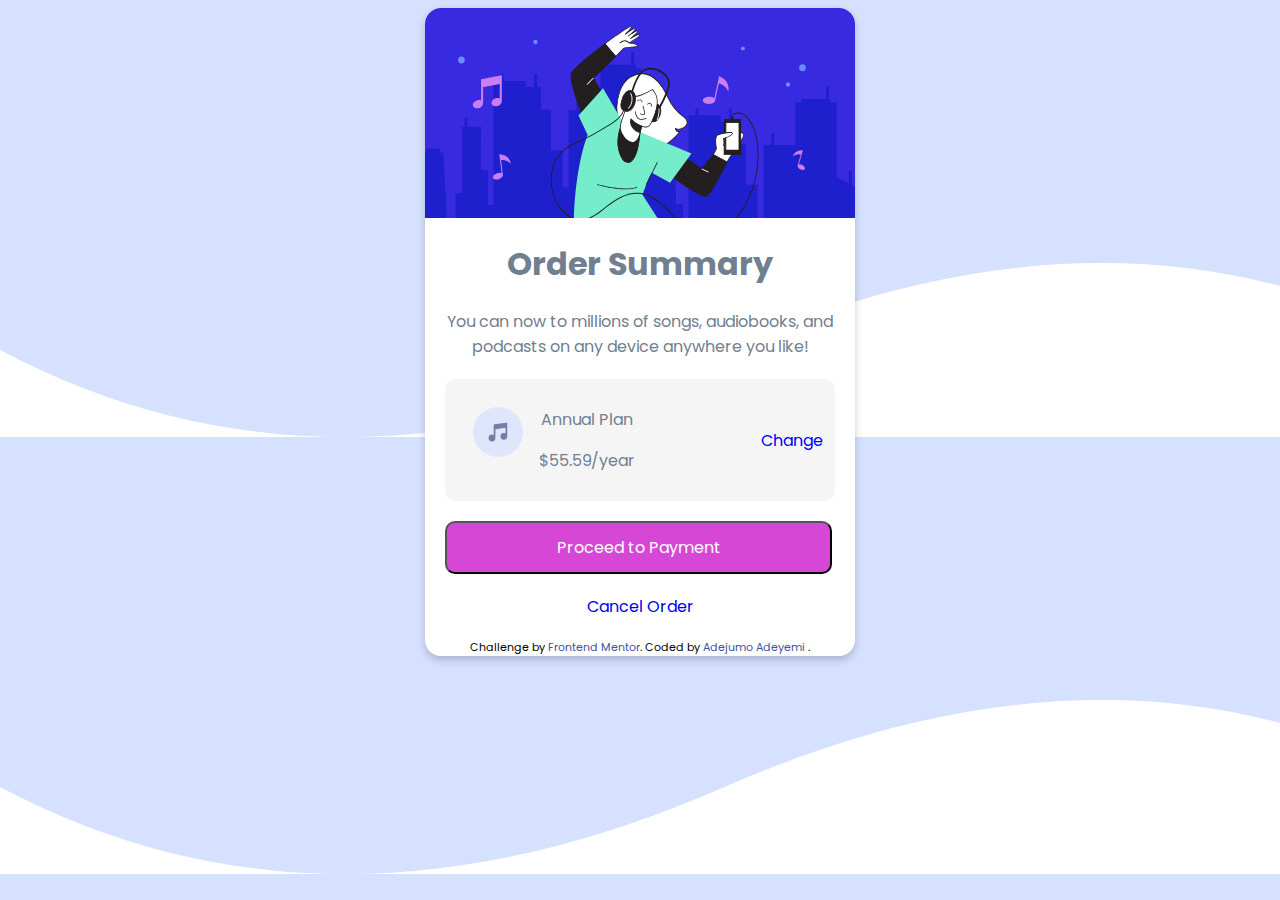
==== index.html @ 4df550a1 "Add files via upload" ====
<!DOCTYPE html>
<html lang="en">
<head>
  <meta charset="UTF-8">
  <meta name="viewport" content="width=device-width, initial-scale=1.0"> <!-- displays site properly based on user's device -->

  <link rel="icon" type="image/png" sizes="32x32" href="./images/favicon-32x32.png">
  <link rel="stylesheet" href="order-summary_2.css">
  
  <title>Frontend Mentor | Order summary card</title>

  <style>
    .attribution { font-size: 11px; text-align: center; margin: 20px; margin-bottom: 10px;}
    .attribution a { color: hsl(228, 45%, 44%); }
  </style>
</head>
<body>
  <div class="container">
      <div>
          <img src="images\illustration-hero.svg" alt="" id="hero">
      </div>
      <h1>Order Summary</h1>
      <p id="info">You can now to millions of songs, audiobooks, and podcasts on any device anywhere you like!</p>
      <div id="change-menu">
          <img src="images\icon-music.svg" alt="" class="tone">
          <div class="annual-plan">            
              <p>Annual Plan</p>
              <p>$55.59/year</p>
          </div>
          <a href="#" class="change">Change</a>
      </div>
      <div>
        <button type="button" id="pay">Proceed to Payment</button>
      </div>
      <div id="cancel">
          <a href="#" >Cancel Order</a>
      </div>
      <div class="attribution">
        Challenge by <a href="https://www.frontendmentor.io?ref=challenge" target="_blank">Frontend Mentor</a>. 
        Coded by <a href="#"><span> Adejumo Adeyemi </span></a>.
      </div>
  </div>
  
</body>
</html>
---- order-summary_2.css ----
@import url('https://fonts.googleapis.com/css?family=Poppins:200i,400&display=swap');

:root {
    --color-white: #f3f3f3;
    --color-purple: rgb(214, 71, 214);
    --color-darkblue-alpha: rgba(27, 27, 50, 0.8);
    --color-green: #37af65;
    --color-white: white;
  }

#pay,
#cancel
#change{
    cursor: pointer;
    font-family: inherit;
}
body{
    background: url("images/pattern-background-desktop.svg");
    box-sizing: border-box;
    z-index: -1;
}
.container{
    box-shadow: 0 4px 8px 0 rgba(0, 0, 0, 0.2);
    max-width: 430px;
    margin: auto;
    text-align: center;
    font-family: 'Poppins', sans-serif;
    border-radius: 1.0rem;
    min-height: 625px;
    background: white;

}
a{ text-decoration-line: none;}
@media(max-width:375px){
    body{
        background: url("images/pattern-background-mobile.svg");
    }
    .container{ max-width: 400px;}
}
#hero{
    display: block;
    margin-left: auto;
    margin-right: auto;
    margin-top: 0;
    width: 100%;
    height: 100%;
    border-radius: 1rem;
    border-bottom-left-radius:0 ;
    border-bottom-right-radius: 0;
}
h1{color: slategray;}
#info{
    margin: 20px;
    color: slategray;
}
#pay {
    display: block;
    width: 90%;
    padding: 0.75rem;
    background: var(--color-purple);
    color: white;
    border-radius: 10px;
    cursor: pointer;
    margin: 20px;
    font-size: 1rem;
    box-shadow: ease-out blueviolet;
    
  }
#change-menu{
    background-color: whitesmoke;
    margin: 20px;
    padding: 0.75rem;
    border-radius: 10px;

}
#change-menu{
    color: #000;
    display: flex;
    flex-direction: row;
}
#change-menu .tone {
    width: 50px;
    height: 50px;
    border-radius: 4px;
    margin: 1rem;
  }
#change-menu .annual-plan{
    flex-direction: column;
    color: slategray;
}
#change-menu .change {
    display: flex;
    justify-content: flex-end;
    margin: auto 0 auto auto;
  }

.change{
    color: blue;
}
.change:hover{
    color: purple;
}
.change:visited{
    color: red;
}

#cancel{
    color: blue;
}
#cancel:hover{
    color: purple;
}
#cancel:visited{
    color: red;
}
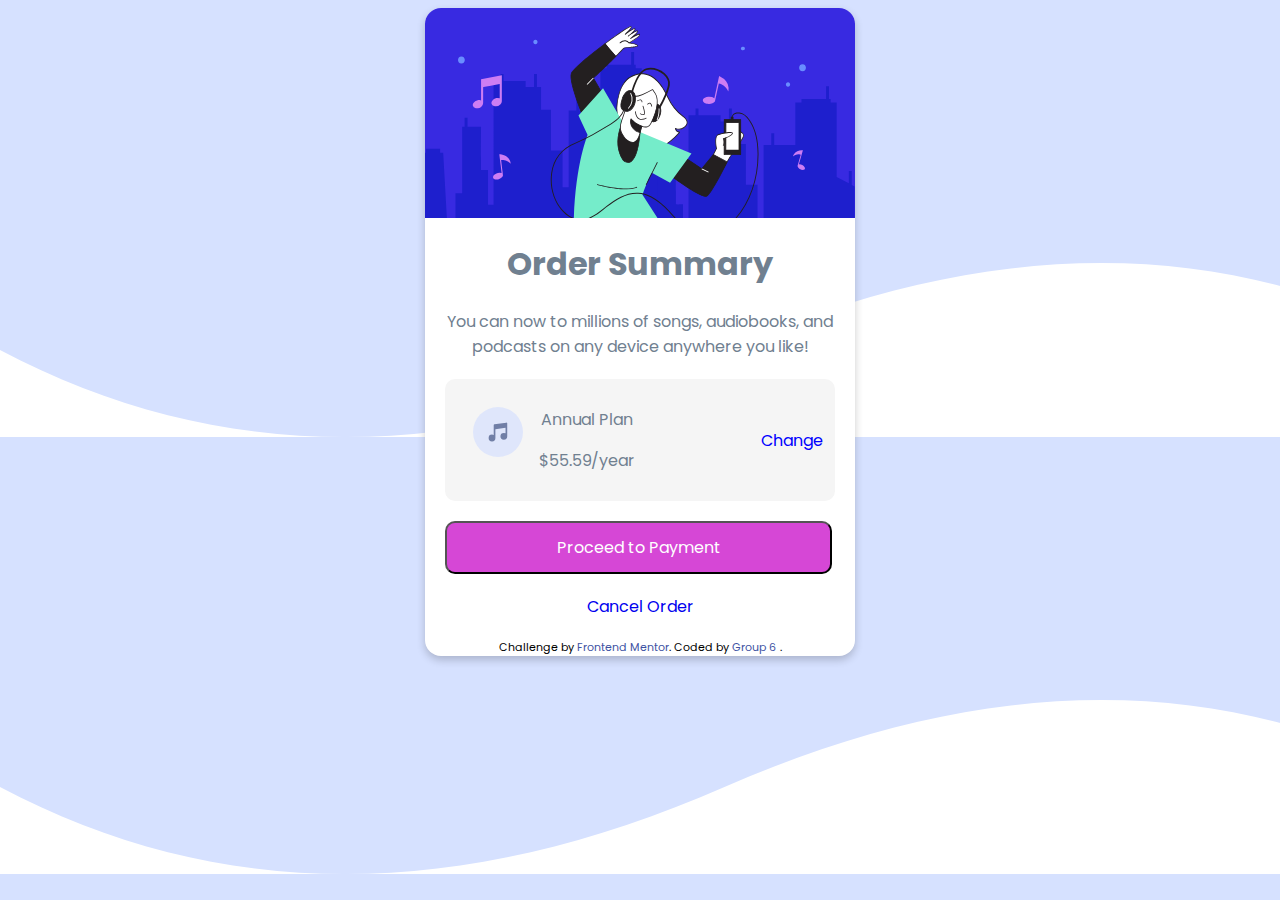
==== commit 30f137ab: "Update index.html" ====
--- a/index.html
+++ b/index.html
@@ -37,9 +37,9 @@
       </div>
       <div class="attribution">
         Challenge by <a href="https://www.frontendmentor.io?ref=challenge" target="_blank">Frontend Mentor</a>. 
-        Coded by <a href="#"><span> Adejumo Adeyemi </span></a>.
+        Coded by <a href="#"><span> Group 6 </span></a>.
       </div>
   </div>
   
 </body>
-</html>+</html>
